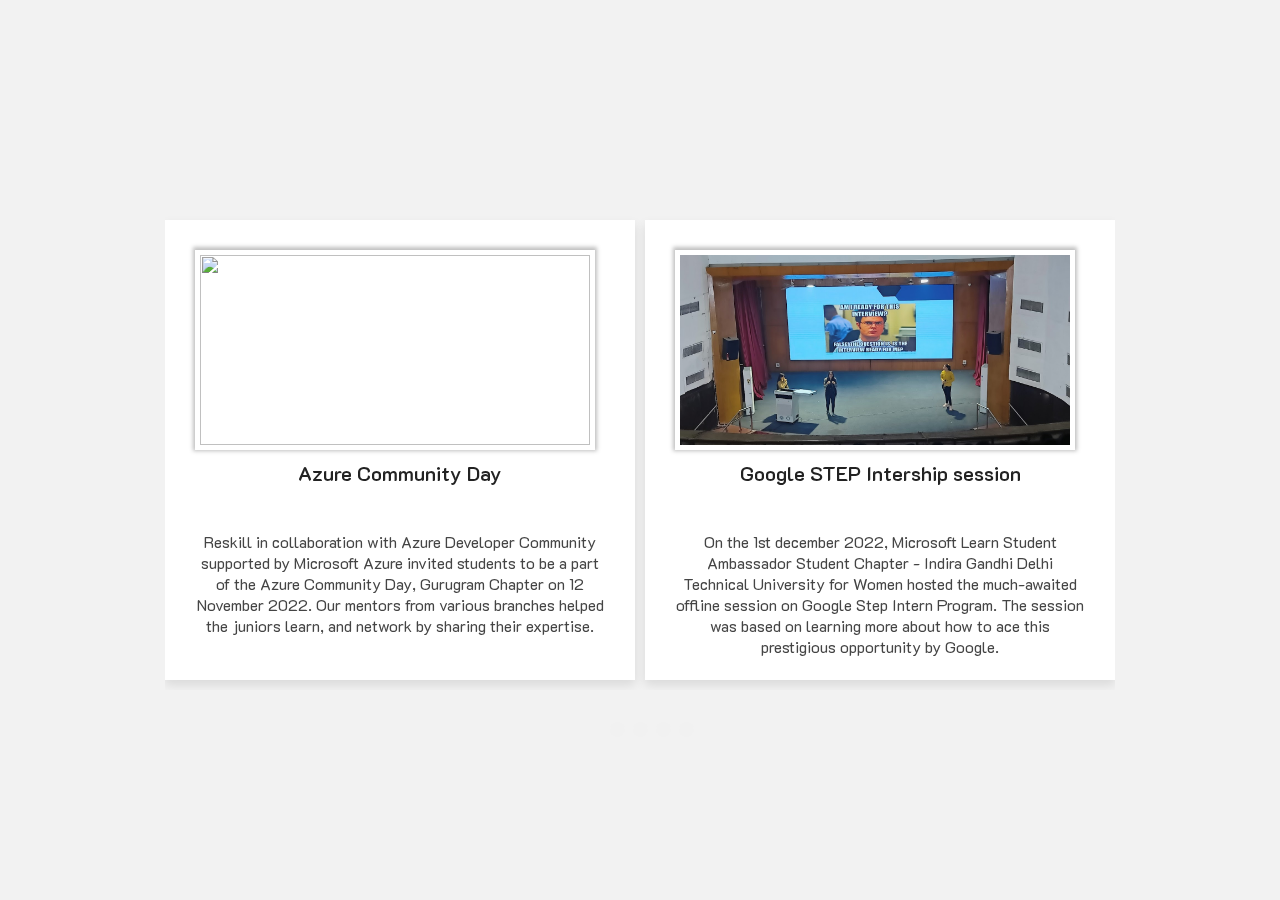
==== events.html @ 8985958e "Merge pull request #1 from geetika001/main" ====
<!DOCTYPE html>
<html lang="en">
    <head>
        <title>Team</title>
        <meta charset="UTF-8">
        <link rel="stylesheet"href="https://unpkg.com/swiper@8/swiper-bundle.min.css"/>
        <link rel="stylesheet" href="https://cdnjs.cloudflare.com/ajax/libs/font-awesome/6.1.1/css/all.min.css">
        <meta name="viewport" content="width=device-width, initial-scale=1">
        <link href="events.css" rel="stylesheet">
    </head>
    <body>
        <section>
            <div class="swiper mySwiper container">
                <div class="swiper-wrapper content">
                    <div class="swiper-slide card">
                        <div class="box1"></div>
                        <div class="card-content">
                            <div class="image">
                                <img src="azure.jpg" alt="">
                            </div>
                            <div class="name-profession">
                                <span class="name">Azure Community Day </span>
                            </div>
                            <div class="about">
                                <p>Reskill in collaboration with Azure Developer Community supported by Microsoft Azure invited students to be a part of the Azure Community Day, Gurugram Chapter on 12 November 2022. Our mentors from various branches helped the juniors learn, and network by sharing their expertise.</p>
                            </div>
                        </div>
                    </div> 

                    <div class="swiper-slide card">
                        <div class="box2"></div>
                        <div class="card-content">
                            <div class="image">
                                <img src="step.jpg" alt="">
                            </div>
                            <div class="name-profession">
                                <span class="name">Google STEP Intership session</span>
                            </div>

                            <div class="about">
                                <p>On the 1st december 2022, Microsoft Learn Student Ambassador Student Chapter - Indira Gandhi Delhi Technical University for Women hosted the much-awaited offline session on Google Step Intern Program. The session was based on learning more about how to ace this prestigious opportunity by Google.</p>
                            </div>
                        </div>
                    </div>

                    <div class="swiper-slide card">
                        <div class="box3"></div>
                        <div class="card-content">
                            <div class="image">
                                <img src="we.jpg" alt="">
                            </div>
                          
                            <div class="name-profession">
                                <span class="name">WE Scholarship Session </span>
                               
                            </div>
                            <div class="about">
                                <p>On 7th December 2022, Microsoft Learn Student Ambassador Student Chapter - IGDTUW hosted the much-awaited offline session on the women engineers scholarship programme. The session was based on learning about how to ace this prestigious opportunity by TalentSprint and Google.</p>
                            </div>
                        </div>
                    </div>

            <div class="swiper-slide card">
                <div class="box4"></div>
                <div class="card-content">
                    <div class="image">
                        <img src="offline_orien.jpg" alt="">
                    </div>
                  
                    <div class="name-profession">
                        <span class="name">Offline orientation</span>
                    </div>
                    <div class="about">
                        <p>On the 18th of November 2022, Microsoft Learn Student Ambassador Student Chapter - Indira Gandhi Delhi Technical University for Women hosted its first offline, in-campus event, which was an orientation of the society for the freshers who recently joined the university and was held in the Auditorium of the campus.</p>
                    </div>
                </div>
            </div>

    <div class="swiper-slide card">
        <div class="box5"></div>
        <div class="card-content">
            <div class="image">
                <img src="online_orien.jpeg" alt="">
            </div>
            <div class="name-profession">
                <span class="name">Online orientation </span>
            </div>
            <div class="about">
                <p>Microsoft Student Club IGDTUW organized its online orientation on 9th November 2022 for all the 2nd year and 3rd year students to guide them along their smooth journey in the careers of their choice and to lead them towards their goals/future aspirations.</p>
            </div>
        </div>
    </div>

</div>
</div>

            <div class="swiper-button-next"></div>
            <div class="swiper-button-prev"></div>
            <div class="swiper-pagination"></div>
        </section>

        <script src="https://unpkg.com/swiper@8/swiper-bundle.min.js"></script>

        <!-- initializing swiper slider -->
        <script>
            var swiper = new Swiper(".mySwiper", {
              slidesPerView: 2,
              spaceBetween: 10,
              grabCursor: true,
              autoplay: {
                  delay: 2500,
                  disableOnInteraction: false,
                  pauseOnMouseEnter: true,
                },
              slidesPerGroup: 1,
              loop: true,
              loopFillGroupWithBlank: true,
              pagination: {
                el: ".swiper-pagination",
                clickable: true,
              },
              navigation: {
                nextEl: ".swiper-button-next",
                prevEl: ".swiper-button-prev",
              },
            });
            </script>
    </body>
</html>
---- events.css ----
@import url('https://fonts.googleapis.com/css2?family=Big+Shoulders+Inline+Text:wght@100&family=K2D:wght@100&family=Teko:wght@300&display=swap');

*{
    margin: 0;
    padding: 0;
    box-sizing: border-box;
    font-family: 'K2D', sans-serif;
}
body{
    display: flex;
    justify-content: center;
    align-items: center; 
    height: 100vh;
    background-color: #f2f2f2;
}
.card{
    position: relative;
    background-color: #fff;
    height: 460px;
    width: 400px;
    margin: 10px 0;
    box-shadow: 0 5px 10px rgba(0, 0, 0, 0.1);
}
.card .card-content{
    display: flex;
    flex-direction: column;
    /* align-items: center; */
    padding: 30px;
    position: relative;
    z-index: 100;
}
.swiper{
    width: 950px;
}
section{
    position: relative;
    width: 450px;
    width: 1075px;
    display: flex;
    align-items: center;
}

section .card .image{
    height: 200px;
    width: 400px;
    padding: 2px;
    background: #fff;
    box-shadow: 0px -1px 4px 2px rgba(0, 0, 0, 0.25);
}
section .card .image img{
    height: 100%;
    width: 100%;
    object-fit: cover;
    border: 3px solid #fff;
}
.box1{
    position: absolute;
    width: 100%;
    height: 30%;
    background: linear-gradient(106.32deg, #fff 14.23%,
    rgba(255, 25, 25, 0) 139.97%);
}
.box2{
    position: absolute;
    width: 100%;
    height: 30%;
    background: linear-gradient(106.32deg, #fff 14.23%,
    rgba(255, 25, 25, 0) 139.97%);
}
.box3{
    position: absolute;
    width: 100%;
    height: 30%;
    background: linear-gradient(106.32deg, #fff 14.23%,
    rgba(255, 25, 25, 0) 139.97%);
}
.box4{
    position: absolute;
    width: 100%;
    height: 30%;
    background: linear-gradient(106.32deg, #fff 14.23%,
    rgba(255, 25, 25, 0) 139.97%);
}
.box5{
    position: absolute;
    width: 100%;
    height: 30%;
    background: linear-gradient(106.32deg, #fff 14.23%,
    rgba(255, 25, 25, 0) 139.97%);
}
.box6{
    position: absolute;
    width: 100%;
    height: 30%;
    background: linear-gradient(106.32deg, #fff 14.23%,
    rgba(255, 25, 25, 0) 139.97%);
}
.card .media-icons{
    position: absolute;
    top: 10px;
    right: 20px;
    display: flex;
    flex-direction: column;
    align-items: center;
}
.card .media-icons i{
    color: #fff;
    opacity: 0.7;
    margin-top: 10px;
    transition: all 0.3s ease;
    cursor: pointer;
}
.card .media-icons i:hover{
    opacity: 1;
}
.card .name-profession{
    display: flex;
    flex-direction: column;
    align-items: center;
    margin-top: 10px;
}
.name-profession .name{
    font-size: 20px;
    font-weight: 600;
    color: #222;
}
.name-profession .profession{
    font-size: 15px;
    font-weight: 500;
    color: #333;
}
.card .rating{
    display: flex;
    align-items: center;
    margin-top: 18px;
}

section .card .about{
    display: flex;
    text-align: center;
    color: #444;
    margin-top: 45px;
    margin-bottom: 5px; 
}
.card .button{
    width: 100%;
    display: flex;
    justify-content: space-around;
    margin-top: 20px;
}

.card .button button{
    outline: none;
    border: none;
    color: #fff;
    padding: 8px 22px;
    font-size: 14px;
    transition: all 0.3s ease;
    cursor: pointer;
}
.card .button button:hover{
    opacity: 0.8;
}
.swiper-pagination{
    position: absolute;
    top: 510px;
}
.swiper-pagination-bullet{
    height: 15px;
    width: 15px;
    background: #f2f2f2;
}
.swiper-button-next, .swiper-button-prev{
    opacity: 0.7;
    color: #f2f2f2;
    transition: all 0.3s ease;
}
.swiper-button-next:hover, .swiper-button-prev:hover{
    opacity: 1;
    color: #f2f2f2;
}
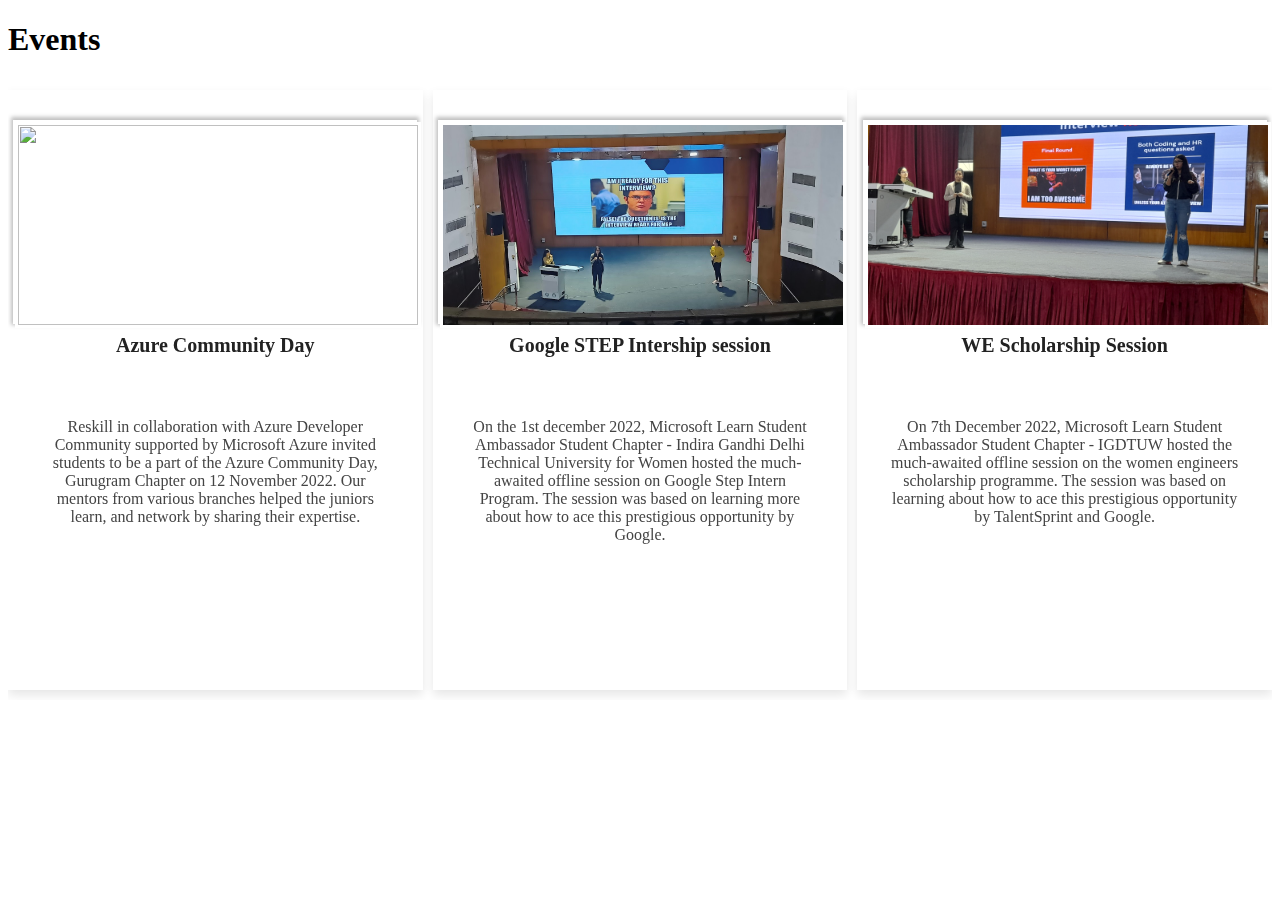
==== commit c0f436e0: "Merge pull request #13 from kirti281003/main" ====
--- a/events.html
+++ b/events.html
@@ -9,10 +9,11 @@
         <link href="events.css" rel="stylesheet">
     </head>
     <body>
+        <h1 class="about_head">Events</h1>
         <section>
             <div class="swiper mySwiper container">
                 <div class="swiper-wrapper content">
-                    <div class="swiper-slide card">
+                    <div class="swiper-slide card " style="height:600px;">
                         <div class="box1"></div>
                         <div class="card-content">
                             <div class="image">
@@ -27,7 +28,7 @@
                         </div>
                     </div> 
 
-                    <div class="swiper-slide card">
+                    <div class="swiper-slide card " style="height:600px;">
                         <div class="box2"></div>
                         <div class="card-content">
                             <div class="image">
@@ -43,7 +44,7 @@
                         </div>
                     </div>
 
-                    <div class="swiper-slide card">
+                    <div class="swiper-slide card "style="height:600px;">
                         <div class="box3"></div>
                         <div class="card-content">
                             <div class="image">
@@ -60,7 +61,7 @@
                         </div>
                     </div>
 
-            <div class="swiper-slide card">
+            <div class="swiper-slide card " style="height:600px;">
                 <div class="box4"></div>
                 <div class="card-content">
                     <div class="image">
@@ -76,7 +77,7 @@
                 </div>
             </div>
 
-    <div class="swiper-slide card">
+    <div class="swiper-slide card " style="height:600px;">
         <div class="box5"></div>
         <div class="card-content">
             <div class="image">
@@ -94,17 +95,43 @@
 </div>
 </div>
 
-            <div class="swiper-button-next"></div>
+           <!-- <div class="swiper-button-next"></div>
             <div class="swiper-button-prev"></div>
-            <div class="swiper-pagination"></div>
+            <div class="swiper-pagination"></div>-->
         </section>
 
         <script src="https://unpkg.com/swiper@8/swiper-bundle.min.js"></script>
 
         <!-- initializing swiper slider -->
         <script>
-            var swiper = new Swiper(".mySwiper", {
-              slidesPerView: 2,
+            if(window.innerWidth>1024)
+            {
+            var swiper_event = new Swiper(".mySwiper", {
+              slidesPerView: 3,
+              spaceBetween: 10,
+              grabCursor: true,
+              autoplay: {
+                  delay: 2500,
+                  disableOnInteraction: false,
+                  pauseOnMouseEnter: true,
+                },
+              slidesPerGroup: 3,
+              loop: true,
+              loopFillGroupWithBlank: true,
+              pagination: {
+                el: ".swiper-pagination",
+                clickable: true,
+              },
+              navigation: {
+                nextEl: ".swiper-button-next",
+                prevEl: ".swiper-button-prev",
+              },
+            });
+        }
+            else
+            {
+                var swiper_event = new Swiper(".mySwiper", {
+              slidesPerView: 1,
               spaceBetween: 10,
               grabCursor: true,
               autoplay: {
@@ -124,6 +151,8 @@
                 prevEl: ".swiper-button-prev",
               },
             });
+            }
+           
             </script>
     </body>
 </html>--- a/events.css
+++ b/events.css
@@ -1,20 +1,23 @@
-@import url('https://fonts.googleapis.com/css2?family=Big+Shoulders+Inline+Text:wght@100&family=K2D:wght@100&family=Teko:wght@300&display=swap');
+ @import url('https://fonts.googleapis.com/css2?family=Big+Shoulders+Inline+Text:wght@100&family=K2D:wght@100&family=Teko:wght@300&display=swap');
 
-*{
+ /**{
     margin: 0;
     padding: 0;
     box-sizing: border-box;
     font-family: 'K2D', sans-serif;
-}
+} 
 body{
     display: flex;
     justify-content: center;
     align-items: center; 
     height: 100vh;
     background-color: #f2f2f2;
+}  */
+body,html{
+   
 }
 .card{
-    position: relative;
+    position:relative; 
     background-color: #fff;
     height: 460px;
     width: 400px;
@@ -24,20 +27,20 @@
 .card .card-content{
     display: flex;
     flex-direction: column;
-    /* align-items: center; */
+     align-items: center; 
     padding: 30px;
     position: relative;
     z-index: 100;
 }
 .swiper{
-    width: 950px;
+    width: 100%;
 }
 section{
-    position: relative;
-    width: 450px;
+   /* position: relative;
+    
     width: 1075px;
     display: flex;
-    align-items: center;
+    align-items: center;*/
 }
 
 section .card .image{
@@ -54,7 +57,7 @@
     border: 3px solid #fff;
 }
 .box1{
-    position: absolute;
+    position: absolute; 
     width: 100%;
     height: 30%;
     background: linear-gradient(106.32deg, #fff 14.23%,
@@ -89,14 +92,14 @@
     rgba(255, 25, 25, 0) 139.97%);
 }
 .box6{
-    position: absolute;
+ position: absolute; 
     width: 100%;
     height: 30%;
     background: linear-gradient(106.32deg, #fff 14.23%,
     rgba(255, 25, 25, 0) 139.97%);
 }
 .card .media-icons{
-    position: absolute;
+    position: absolute; 
     top: 10px;
     right: 20px;
     display: flex;
@@ -162,7 +165,7 @@
     opacity: 0.8;
 }
 .swiper-pagination{
-    position: absolute;
+     position: absolute; 
     top: 510px;
 }
 .swiper-pagination-bullet{
@@ -178,4 +181,4 @@
 .swiper-button-next:hover, .swiper-button-prev:hover{
     opacity: 1;
     color: #f2f2f2;
-}
+} 
